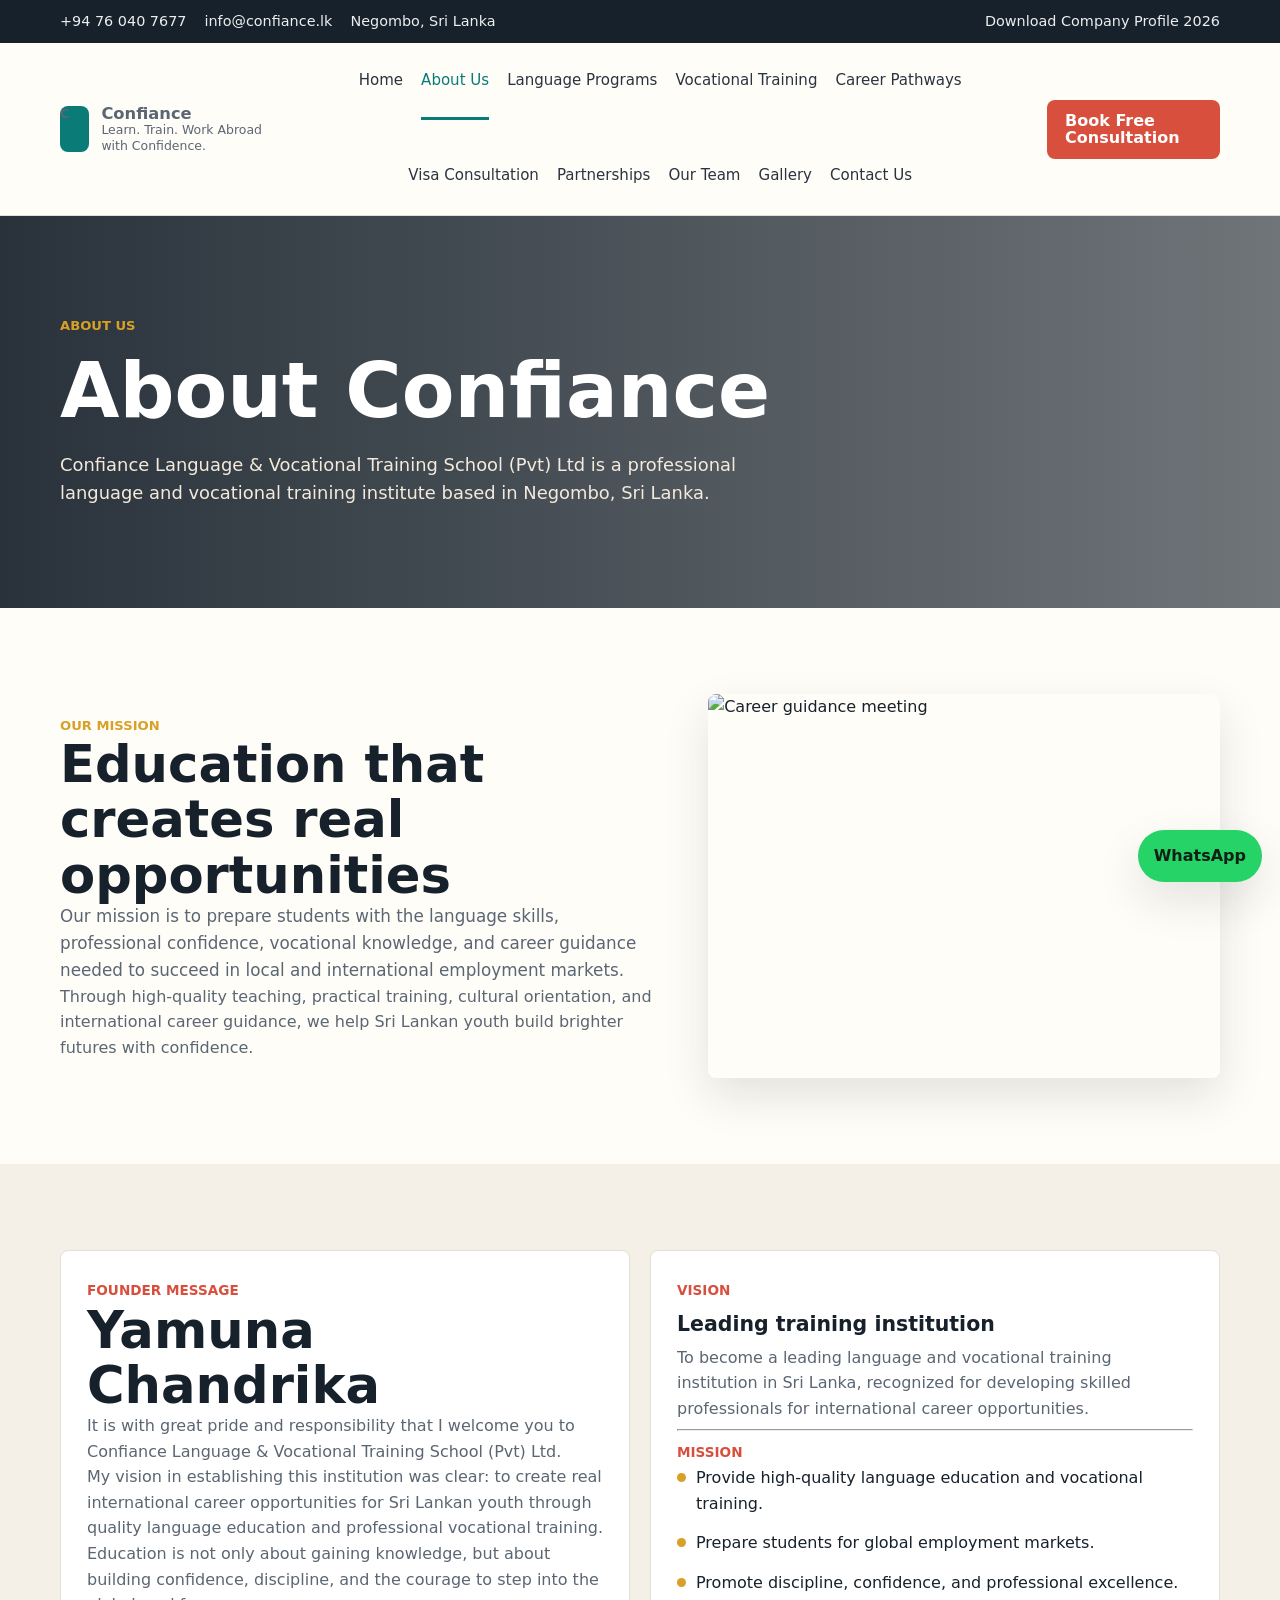
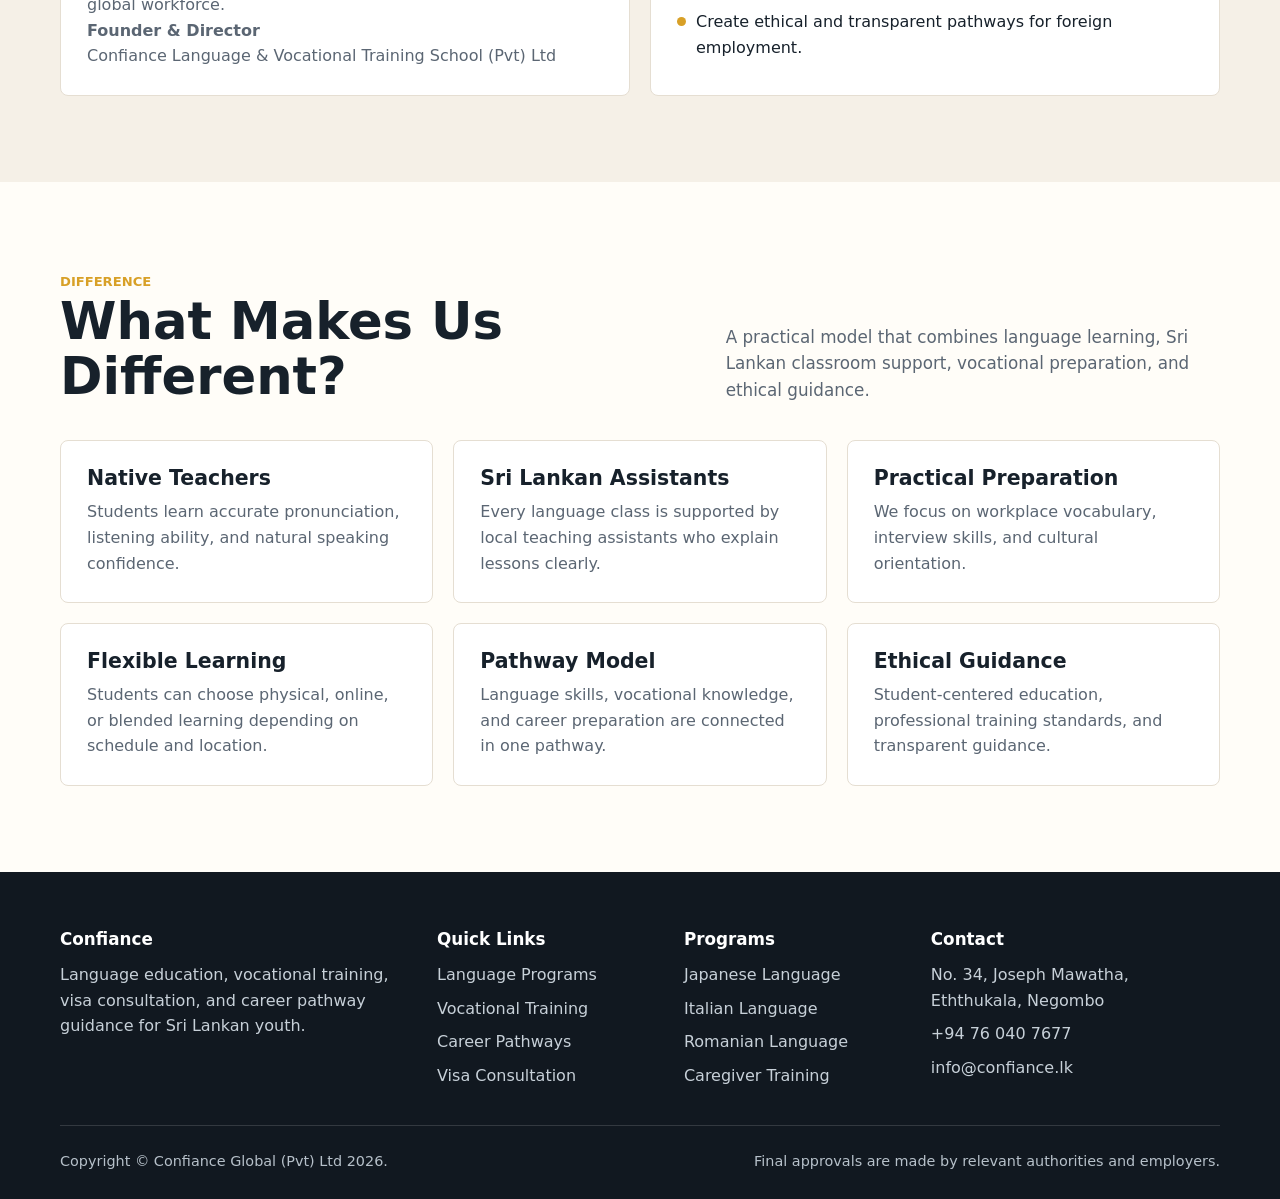
==== about.html @ 6c9c2321 "Add new HTML pages for language programs, partnerships, career pathways, team, visa consultation, an" ====
<!doctype html>
<html lang="en">
  <head>
    <meta charset="utf-8">
    <meta name="viewport" content="width=device-width, initial-scale=1">
    <title>About Confiance | Language & Vocational Training School</title>
    <meta name="description" content="Learn about Confiance Language & Vocational Training School in Negombo, Sri Lanka.">
    <link rel="stylesheet" href="assets/styles.css">
  </head>
  <body>
    <header class="topbar"><div class="container"><div class="topbar__links"><a href="tel:+94760407677">+94 76 040 7677</a><a href="mailto:info@confiance.lk">info@confiance.lk</a><a href="contact.html">Negombo, Sri Lanka</a></div><a href="company-profile-2026.html" download>Download Company Profile 2026</a></div></header>
    <nav class="nav"><div class="container"><a class="brand" href="index.html"><span class="brand__mark">C</span><span><strong>Confiance</strong><span>Learn. Train. Work Abroad with Confidence.</span></span></a><button class="nav__toggle" type="button" data-nav-toggle aria-label="Open menu" aria-expanded="false">☰</button><div class="nav__links" data-nav-links><a href="index.html">Home</a><a href="about.html" aria-current="page">About Us</a><a href="languages.html">Language Programs</a><a href="vocational.html">Vocational Training</a><a href="pathways.html">Career Pathways</a><a href="visa.html">Visa Consultation</a><a href="partnerships.html">Partnerships</a><a href="team.html">Our Team</a><a href="gallery.html">Gallery</a><a href="contact.html">Contact Us</a></div><a class="button button--coral" href="contact.html">Book Free Consultation</a></div></nav>
    <main>
      <section class="page-hero"><div class="container"><span class="eyebrow">About Us</span><h1>About Confiance</h1><p>Confiance Language & Vocational Training School (Pvt) Ltd is a professional language and vocational training institute based in Negombo, Sri Lanka.</p></div></section>
      <section><div class="container split"><div><span class="eyebrow">Our Mission</span><h2>Education that creates real opportunities</h2><p class="section__intro">Our mission is to prepare students with the language skills, professional confidence, vocational knowledge, and career guidance needed to succeed in local and international employment markets.</p><p class="muted">Through high-quality teaching, practical training, cultural orientation, and international career guidance, we help Sri Lankan youth build brighter futures with confidence.</p></div><div class="split__media"><img src="https://images.unsplash.com/photo-1552664730-d307ca884978?auto=format&fit=crop&w=1100&q=80" alt="Career guidance meeting"></div></div></section>
      <section class="section--soft"><div class="container grid grid--2"><article class="card"><span class="card__kicker">Founder Message</span><h2>Yamuna Chandrika</h2><p>It is with great pride and responsibility that I welcome you to Confiance Language & Vocational Training School (Pvt) Ltd.</p><p class="muted">My vision in establishing this institution was clear: to create real international career opportunities for Sri Lankan youth through quality language education and professional vocational training. Education is not only about gaining knowledge, but about building confidence, discipline, and the courage to step into the global workforce.</p><p class="muted"><strong>Founder & Director</strong><br>Confiance Language & Vocational Training School (Pvt) Ltd</p></article><article class="card"><span class="card__kicker">Vision</span><h3>Leading training institution</h3><p>To become a leading language and vocational training institution in Sri Lanka, recognized for developing skilled professionals for international career opportunities.</p><hr><span class="card__kicker">Mission</span><ul class="feature-list"><li>Provide high-quality language education and vocational training.</li><li>Prepare students for global employment markets.</li><li>Promote discipline, confidence, and professional excellence.</li><li>Create ethical and transparent pathways for foreign employment.</li></ul></article></div></section>
      <section><div class="container"><div class="section__header"><div><span class="eyebrow">Difference</span><h2>What Makes Us Different?</h2></div><p class="section__intro">A practical model that combines language learning, Sri Lankan classroom support, vocational preparation, and ethical guidance.</p></div><div class="grid grid--3"><article class="card"><h3>Native Teachers</h3><p>Students learn accurate pronunciation, listening ability, and natural speaking confidence.</p></article><article class="card"><h3>Sri Lankan Assistants</h3><p>Every language class is supported by local teaching assistants who explain lessons clearly.</p></article><article class="card"><h3>Practical Preparation</h3><p>We focus on workplace vocabulary, interview skills, and cultural orientation.</p></article><article class="card"><h3>Flexible Learning</h3><p>Students can choose physical, online, or blended learning depending on schedule and location.</p></article><article class="card"><h3>Pathway Model</h3><p>Language skills, vocational knowledge, and career preparation are connected in one pathway.</p></article><article class="card"><h3>Ethical Guidance</h3><p>Student-centered education, professional training standards, and transparent guidance.</p></article></div></div></section>
    </main>
    <footer class="footer"><div class="container"><div class="footer__grid"><div><h3>Confiance</h3><p>Language education, vocational training, visa consultation, and career pathway guidance for Sri Lankan youth.</p></div><div><h3>Quick Links</h3><ul><li><a href="languages.html">Language Programs</a></li><li><a href="vocational.html">Vocational Training</a></li><li><a href="pathways.html">Career Pathways</a></li><li><a href="visa.html">Visa Consultation</a></li></ul></div><div><h3>Programs</h3><ul><li>Japanese Language</li><li>Italian Language</li><li>Romanian Language</li><li>Caregiver Training</li></ul></div><div><h3>Contact</h3><ul><li>No. 34, Joseph Mawatha, Eththukala, Negombo</li><li><a href="tel:+94760407677">+94 76 040 7677</a></li><li><a href="mailto:info@confiance.lk">info@confiance.lk</a></li></ul></div></div><div class="footer__bottom"><span>Copyright © Confiance Global (Pvt) Ltd 2026.</span><span>Final approvals are made by relevant authorities and employers.</span></div></div></footer>
    <a class="whatsapp-float" href="https://wa.me/94760407677" target="_blank" rel="noreferrer">WhatsApp</a><script src="assets/script.js"></script>
  </body>
</html>
---- assets/styles.css ----
:root {
  --ink: #17212b;
  --muted: #5b6673;
  --paper: #fffdf8;
  --soft: #f5f0e7;
  --line: #e5ded2;
  --teal: #0b7b78;
  --teal-dark: #075e5b;
  --coral: #d94f3d;
  --gold: #d8a027;
  --green: #2f7d50;
  --shadow: 0 18px 45px rgba(23, 33, 43, 0.12);
}

* {
  box-sizing: border-box;
}

html {
  scroll-behavior: smooth;
}

body {
  margin: 0;
  color: var(--ink);
  background: var(--paper);
  font-family: Inter, ui-sans-serif, system-ui, -apple-system, BlinkMacSystemFont, "Segoe UI", sans-serif;
  line-height: 1.6;
}

img {
  display: block;
  max-width: 100%;
}

a {
  color: inherit;
  text-decoration: none;
}

.container {
  width: min(1160px, calc(100% - 32px));
  margin-inline: auto;
}

.topbar {
  background: var(--ink);
  color: #fff;
  font-size: 0.9rem;
}

.topbar .container,
.nav .container {
  display: flex;
  align-items: center;
  justify-content: space-between;
  gap: 20px;
}

.topbar__links,
.nav__links,
.footer__links {
  display: flex;
  align-items: center;
  gap: 18px;
  flex-wrap: wrap;
}

.topbar a {
  opacity: 0.92;
  padding: 10px 0;
}

.nav {
  position: sticky;
  top: 0;
  z-index: 20;
  background: rgba(255, 253, 248, 0.94);
  border-bottom: 1px solid var(--line);
  backdrop-filter: blur(14px);
}

.brand {
  display: flex;
  align-items: center;
  gap: 12px;
  min-width: 210px;
  padding: 14px 0;
}

.brand__mark {
  display: grid;
  width: 46px;
  height: 46px;
  place-items: center;
  border-radius: 8px;
  background: var(--teal);
  color: #fff;
  font-weight: 800;
  letter-spacing: 0;
}

.brand strong {
  display: block;
  font-size: 1.02rem;
  line-height: 1.1;
}

.brand span {
  color: var(--muted);
  display: block;
  font-size: 0.78rem;
  line-height: 1.25;
}

.nav__links {
  justify-content: center;
  font-size: 0.94rem;
}

.nav__links a {
  color: #293440;
  padding: 25px 0;
  border-bottom: 3px solid transparent;
}

.nav__links a:hover,
.nav__links a[aria-current="page"] {
  color: var(--teal);
  border-bottom-color: var(--teal);
}

.nav__toggle {
  display: none;
  width: 42px;
  height: 42px;
  border: 1px solid var(--line);
  background: #fff;
  border-radius: 8px;
  color: var(--ink);
  font-size: 1.2rem;
}

.button {
  display: inline-flex;
  min-height: 44px;
  align-items: center;
  justify-content: center;
  gap: 8px;
  border: 0;
  border-radius: 8px;
  padding: 12px 18px;
  background: var(--teal);
  color: #fff;
  cursor: pointer;
  font-weight: 700;
  line-height: 1.1;
  transition: transform 0.18s ease, box-shadow 0.18s ease, background 0.18s ease;
}

.button:hover {
  background: var(--teal-dark);
  box-shadow: var(--shadow);
  transform: translateY(-1px);
}

.button--light {
  background: #fff;
  color: var(--ink);
  border: 1px solid var(--line);
}

.button--light:hover {
  background: var(--soft);
}

.button--coral {
  background: var(--coral);
}

.button--coral:hover {
  background: #bd3d2d;
}

.hero {
  position: relative;
  min-height: 690px;
  display: grid;
  align-items: center;
  color: #fff;
  overflow: hidden;
  background: #142029;
}

.hero::before {
  content: "";
  position: absolute;
  inset: 0;
  background:
    linear-gradient(90deg, rgba(13, 24, 32, 0.88), rgba(13, 24, 32, 0.64), rgba(13, 24, 32, 0.22)),
    url("https://images.unsplash.com/photo-1522202176988-66273c2fd55f?auto=format&fit=crop&w=1800&q=80") center/cover;
  transform: scale(1.02);
}

.hero .container {
  position: relative;
  z-index: 1;
}

.hero__content {
  max-width: 760px;
  padding: 80px 0 130px;
}

.eyebrow {
  color: var(--gold);
  font-weight: 800;
  letter-spacing: 0;
  text-transform: uppercase;
  font-size: 0.82rem;
}

h1,
h2,
h3 {
  margin: 0;
  line-height: 1.08;
}

h1 {
  margin-top: 12px;
  font-size: clamp(2.6rem, 6vw, 5.2rem);
  max-width: 820px;
}

h2 {
  font-size: clamp(2rem, 4vw, 3.35rem);
}

h3 {
  font-size: 1.28rem;
}

p {
  margin: 0;
}

.lead {
  color: #f7efe3;
  font-size: clamp(1.05rem, 2vw, 1.25rem);
  max-width: 720px;
  margin-top: 22px;
}

.hero__actions,
.section__actions {
  display: flex;
  gap: 14px;
  flex-wrap: wrap;
  margin-top: 30px;
}

.trust-points {
  display: grid;
  grid-template-columns: repeat(5, minmax(120px, 1fr));
  gap: 12px;
  margin-top: -74px;
  position: relative;
  z-index: 2;
}

.trust-point {
  min-height: 112px;
  padding: 18px;
  border: 1px solid var(--line);
  border-radius: 8px;
  background: #fff;
  box-shadow: var(--shadow);
  font-weight: 800;
}

.trust-point span {
  display: block;
  color: var(--teal);
  font-size: 1.45rem;
  line-height: 1;
  margin-bottom: 12px;
}

section {
  padding: 86px 0;
}

.section--soft {
  background: var(--soft);
}

.section--ink {
  background: var(--ink);
  color: #fff;
}

.section--ink .muted,
.section--ink .section__intro {
  color: #d7dee3;
}

.section__header {
  display: grid;
  grid-template-columns: minmax(0, 0.9fr) minmax(280px, 0.7fr);
  align-items: end;
  gap: 30px;
  margin-bottom: 36px;
}

.section__intro {
  color: var(--muted);
  font-size: 1.05rem;
}

.grid {
  display: grid;
  gap: 20px;
}

.grid--2 {
  grid-template-columns: repeat(2, minmax(0, 1fr));
}

.grid--3 {
  grid-template-columns: repeat(3, minmax(0, 1fr));
}

.grid--4 {
  grid-template-columns: repeat(4, minmax(0, 1fr));
}

.card {
  border: 1px solid var(--line);
  border-radius: 8px;
  background: #fff;
  padding: 26px;
  min-height: 100%;
}

.card--image {
  padding: 0;
  overflow: hidden;
}

.card--image img {
  width: 100%;
  height: 220px;
  object-fit: cover;
}

.card--image .card__body {
  padding: 24px;
}

.card__kicker {
  color: var(--coral);
  font-weight: 800;
  font-size: 0.85rem;
  text-transform: uppercase;
}

.card p,
.muted {
  color: var(--muted);
}

.card h3 + p,
.card .card__kicker + h3 {
  margin-top: 10px;
}

.card .button {
  margin-top: 20px;
}

.feature-list {
  display: grid;
  gap: 14px;
  margin: 0;
  padding: 0;
  list-style: none;
}

.feature-list li {
  display: flex;
  align-items: flex-start;
  gap: 10px;
}

.feature-list li::before {
  content: "";
  flex: 0 0 9px;
  width: 9px;
  height: 9px;
  margin-top: 8px;
  border-radius: 999px;
  background: var(--gold);
}

.split {
  display: grid;
  grid-template-columns: minmax(0, 1fr) minmax(320px, 0.85fr);
  gap: 46px;
  align-items: center;
}

.split__media {
  position: relative;
}

.split__media img {
  width: 100%;
  aspect-ratio: 4 / 3;
  border-radius: 8px;
  object-fit: cover;
  box-shadow: var(--shadow);
}

.stat {
  position: absolute;
  right: 20px;
  bottom: 20px;
  max-width: 180px;
  border-radius: 8px;
  background: #fff;
  padding: 18px;
  box-shadow: var(--shadow);
}

.stat strong {
  color: var(--teal);
  display: block;
  font-size: 2rem;
  line-height: 1;
}

.finder {
  display: grid;
  grid-template-columns: repeat(4, minmax(150px, 1fr));
  gap: 14px;
  align-items: end;
  padding: 22px;
  border: 1px solid var(--line);
  border-radius: 8px;
  background: #fff;
  box-shadow: var(--shadow);
}

.finder-results {
  display: grid;
  gap: 18px;
  margin-top: 22px;
}

.finder-results__summary {
  border: 1px solid var(--line);
  border-radius: 8px;
  background: #fff;
  padding: 22px;
  box-shadow: var(--shadow);
}

.finder-results__summary strong {
  color: var(--teal);
}

.finder-results__grid {
  display: grid;
  grid-template-columns: repeat(3, minmax(0, 1fr));
  gap: 16px;
}

.job-card {
  border: 1px solid var(--line);
  border-radius: 8px;
  background: #fff;
  padding: 20px;
}

.job-card.is-primary {
  border-color: rgba(11, 123, 120, 0.45);
  box-shadow: var(--shadow);
}

.job-card__badge {
  display: inline-flex;
  margin-bottom: 12px;
  border-radius: 999px;
  background: rgba(216, 160, 39, 0.15);
  color: #8c6207;
  padding: 5px 10px;
  font-size: 0.78rem;
  font-weight: 900;
}

.job-card h3 {
  margin-bottom: 10px;
}

.job-card dl {
  display: grid;
  gap: 10px;
  margin: 16px 0 0;
}

.job-card dt {
  color: var(--muted);
  font-size: 0.8rem;
  font-weight: 900;
  text-transform: uppercase;
}

.job-card dd {
  margin: 2px 0 0;
  font-weight: 700;
}

.finder-results__empty {
  border: 1px dashed var(--line);
  border-radius: 8px;
  background: #fff;
  padding: 22px;
  color: var(--muted);
}

label {
  display: grid;
  gap: 7px;
  color: var(--muted);
  font-weight: 700;
  font-size: 0.86rem;
}

input,
select,
textarea {
  width: 100%;
  min-height: 44px;
  border: 1px solid var(--line);
  border-radius: 8px;
  background: #fff;
  color: var(--ink);
  font: inherit;
  padding: 11px 12px;
}

textarea {
  min-height: 132px;
  resize: vertical;
}

.toggle {
  display: inline-grid;
  grid-template-columns: 1fr 1fr;
  gap: 4px;
  padding: 4px;
  border: 1px solid var(--line);
  border-radius: 8px;
  background: #fff;
}

.toggle button {
  border: 0;
  border-radius: 6px;
  padding: 10px 14px;
  background: transparent;
  cursor: pointer;
  font-weight: 800;
}

.toggle button.is-active {
  background: var(--teal);
  color: #fff;
}

.timeline {
  display: grid;
  grid-template-columns: repeat(7, minmax(130px, 1fr));
  gap: 14px;
  overflow-x: auto;
  padding-bottom: 8px;
}

.step {
  min-height: 150px;
  border-radius: 8px;
  border: 1px solid rgba(255, 255, 255, 0.18);
  background: rgba(255, 255, 255, 0.07);
  padding: 18px;
}

.step strong {
  color: var(--gold);
  display: block;
  margin-bottom: 16px;
}

.logo-strip {
  display: grid;
  grid-template-columns: repeat(5, minmax(130px, 1fr));
  gap: 14px;
}

.logo-strip span {
  display: grid;
  min-height: 88px;
  place-items: center;
  border: 1px solid var(--line);
  border-radius: 8px;
  background: #fff;
  color: var(--ink);
  text-align: center;
  font-weight: 900;
  padding: 12px;
}

.page-hero {
  color: #fff;
  background:
    linear-gradient(90deg, rgba(23, 33, 43, 0.92), rgba(23, 33, 43, 0.62)),
    url("https://images.unsplash.com/photo-1517048676732-d65bc937f952?auto=format&fit=crop&w=1800&q=80") center/cover;
  padding: 96px 0 100px;
}

.page-hero p {
  max-width: 760px;
  margin-top: 18px;
  color: #f4eadc;
  font-size: 1.12rem;
}

.program-layout {
  display: grid;
  grid-template-columns: minmax(0, 0.75fr) minmax(320px, 1fr);
  gap: 28px;
}

.program-nav {
  position: sticky;
  top: 92px;
  align-self: start;
  border: 1px solid var(--line);
  border-radius: 8px;
  background: #fff;
  padding: 18px;
}

.program-nav a {
  display: block;
  padding: 12px 10px;
  border-radius: 6px;
  color: var(--muted);
  font-weight: 800;
}

.program-nav a:hover {
  background: var(--soft);
  color: var(--teal);
}

.detail-block {
  border-bottom: 1px solid var(--line);
  padding: 34px 0;
}

.detail-block:first-child {
  padding-top: 0;
}

.pill-list {
  display: flex;
  flex-wrap: wrap;
  gap: 10px;
  margin-top: 18px;
}

.pill-list span {
  border-radius: 999px;
  border: 1px solid var(--line);
  background: #fff;
  padding: 8px 12px;
  color: var(--muted);
  font-weight: 700;
  font-size: 0.92rem;
}

.gallery-grid {
  display: grid;
  grid-template-columns: repeat(3, minmax(0, 1fr));
  gap: 16px;
}

.gallery-grid figure {
  margin: 0;
  position: relative;
  overflow: hidden;
  border-radius: 8px;
  background: var(--ink);
}

.gallery-grid img {
  width: 100%;
  height: 270px;
  object-fit: cover;
  opacity: 0.88;
}

.gallery-grid figcaption {
  position: absolute;
  left: 16px;
  right: 16px;
  bottom: 14px;
  color: #fff;
  font-weight: 900;
}

.faq {
  display: grid;
  gap: 12px;
}

.faq__item {
  border: 1px solid var(--line);
  border-radius: 8px;
  background: #fff;
  overflow: hidden;
}

.faq__button {
  display: flex;
  justify-content: space-between;
  gap: 16px;
  width: 100%;
  border: 0;
  background: transparent;
  padding: 20px;
  color: var(--ink);
  cursor: pointer;
  font: inherit;
  font-weight: 900;
  text-align: left;
}

.faq__panel {
  display: none;
  padding: 0 20px 20px;
  color: var(--muted);
}

.faq__item.is-open .faq__panel {
  display: block;
}

.contact-layout {
  display: grid;
  grid-template-columns: minmax(0, 0.8fr) minmax(320px, 1fr);
  gap: 32px;
  align-items: start;
}

.form {
  display: grid;
  gap: 16px;
}

.form__row {
  display: grid;
  grid-template-columns: 1fr 1fr;
  gap: 16px;
}

.whatsapp-float {
  position: fixed;
  right: 18px;
  bottom: 18px;
  z-index: 35;
  display: inline-flex;
  align-items: center;
  gap: 8px;
  border-radius: 999px;
  background: #25d366;
  color: #102016;
  padding: 13px 16px;
  font-weight: 900;
  box-shadow: var(--shadow);
}

.lead-pop {
  position: fixed;
  inset: auto 18px 84px auto;
  z-index: 34;
  width: min(360px, calc(100vw - 36px));
  border: 1px solid var(--line);
  border-radius: 8px;
  background: #fff;
  box-shadow: var(--shadow);
  padding: 18px;
  transform: translateY(16px);
  opacity: 0;
  pointer-events: none;
  transition: opacity 0.2s ease, transform 0.2s ease;
}

.lead-pop.is-visible {
  opacity: 1;
  pointer-events: auto;
  transform: translateY(0);
}

.lead-pop__close {
  position: absolute;
  top: 8px;
  right: 8px;
  width: 32px;
  height: 32px;
  border: 0;
  border-radius: 8px;
  background: var(--soft);
  cursor: pointer;
  font-weight: 900;
}

.footer {
  background: #111820;
  color: #fff;
  padding: 58px 0 26px;
}

.footer__grid {
  display: grid;
  grid-template-columns: 1.2fr 0.75fr 0.75fr 1fr;
  gap: 30px;
}

.footer h3 {
  font-size: 1.05rem;
  margin-bottom: 14px;
}

.footer p,
.footer a,
.footer li {
  color: #c7d0d8;
}

.footer ul {
  display: grid;
  gap: 8px;
  margin: 0;
  padding: 0;
  list-style: none;
}

.footer__bottom {
  display: flex;
  justify-content: space-between;
  gap: 20px;
  margin-top: 36px;
  padding-top: 24px;
  border-top: 1px solid rgba(255, 255, 255, 0.14);
  color: #b6c0c9;
  font-size: 0.9rem;
}

@media (max-width: 1060px) {
  .nav__toggle {
    display: inline-grid;
    place-items: center;
  }

  .nav__links {
    position: absolute;
    left: 0;
    right: 0;
    top: 75px;
    display: none;
    flex-direction: column;
    align-items: stretch;
    gap: 0;
    background: var(--paper);
    border-bottom: 1px solid var(--line);
    padding: 10px 16px 18px;
  }

  .nav__links.is-open {
    display: flex;
  }

  .nav__links a {
    padding: 12px;
    border-bottom: 0;
  }

  .nav .button {
    display: none;
  }

  .trust-points,
  .grid--4,
  .finder,
  .finder-results__grid,
  .footer__grid {
    grid-template-columns: repeat(2, minmax(0, 1fr));
  }

  .section__header,
  .split,
  .program-layout,
  .contact-layout {
    grid-template-columns: 1fr;
  }

  .program-nav {
    position: static;
  }
}

@media (max-width: 720px) {
  .topbar .container {
    align-items: flex-start;
    flex-direction: column;
    gap: 0;
    padding: 8px 0;
  }

  .topbar__links {
    gap: 10px;
  }

  .brand {
    min-width: 0;
  }

  .brand span {
    display: none;
  }

  .hero {
    min-height: 640px;
  }

  .hero__content {
    padding: 64px 0 116px;
  }

  section {
    padding: 62px 0;
  }

  .trust-points,
  .grid--2,
  .grid--3,
  .grid--4,
  .finder,
  .finder-results__grid,
  .logo-strip,
  .gallery-grid,
  .form__row,
  .footer__grid {
    grid-template-columns: 1fr;
  }

  .card,
  .finder {
    padding: 20px;
  }

  .footer__bottom {
    flex-direction: column;
  }

  .whatsapp-float {
    right: 12px;
    bottom: 12px;
    padding: 12px 14px;
  }
}
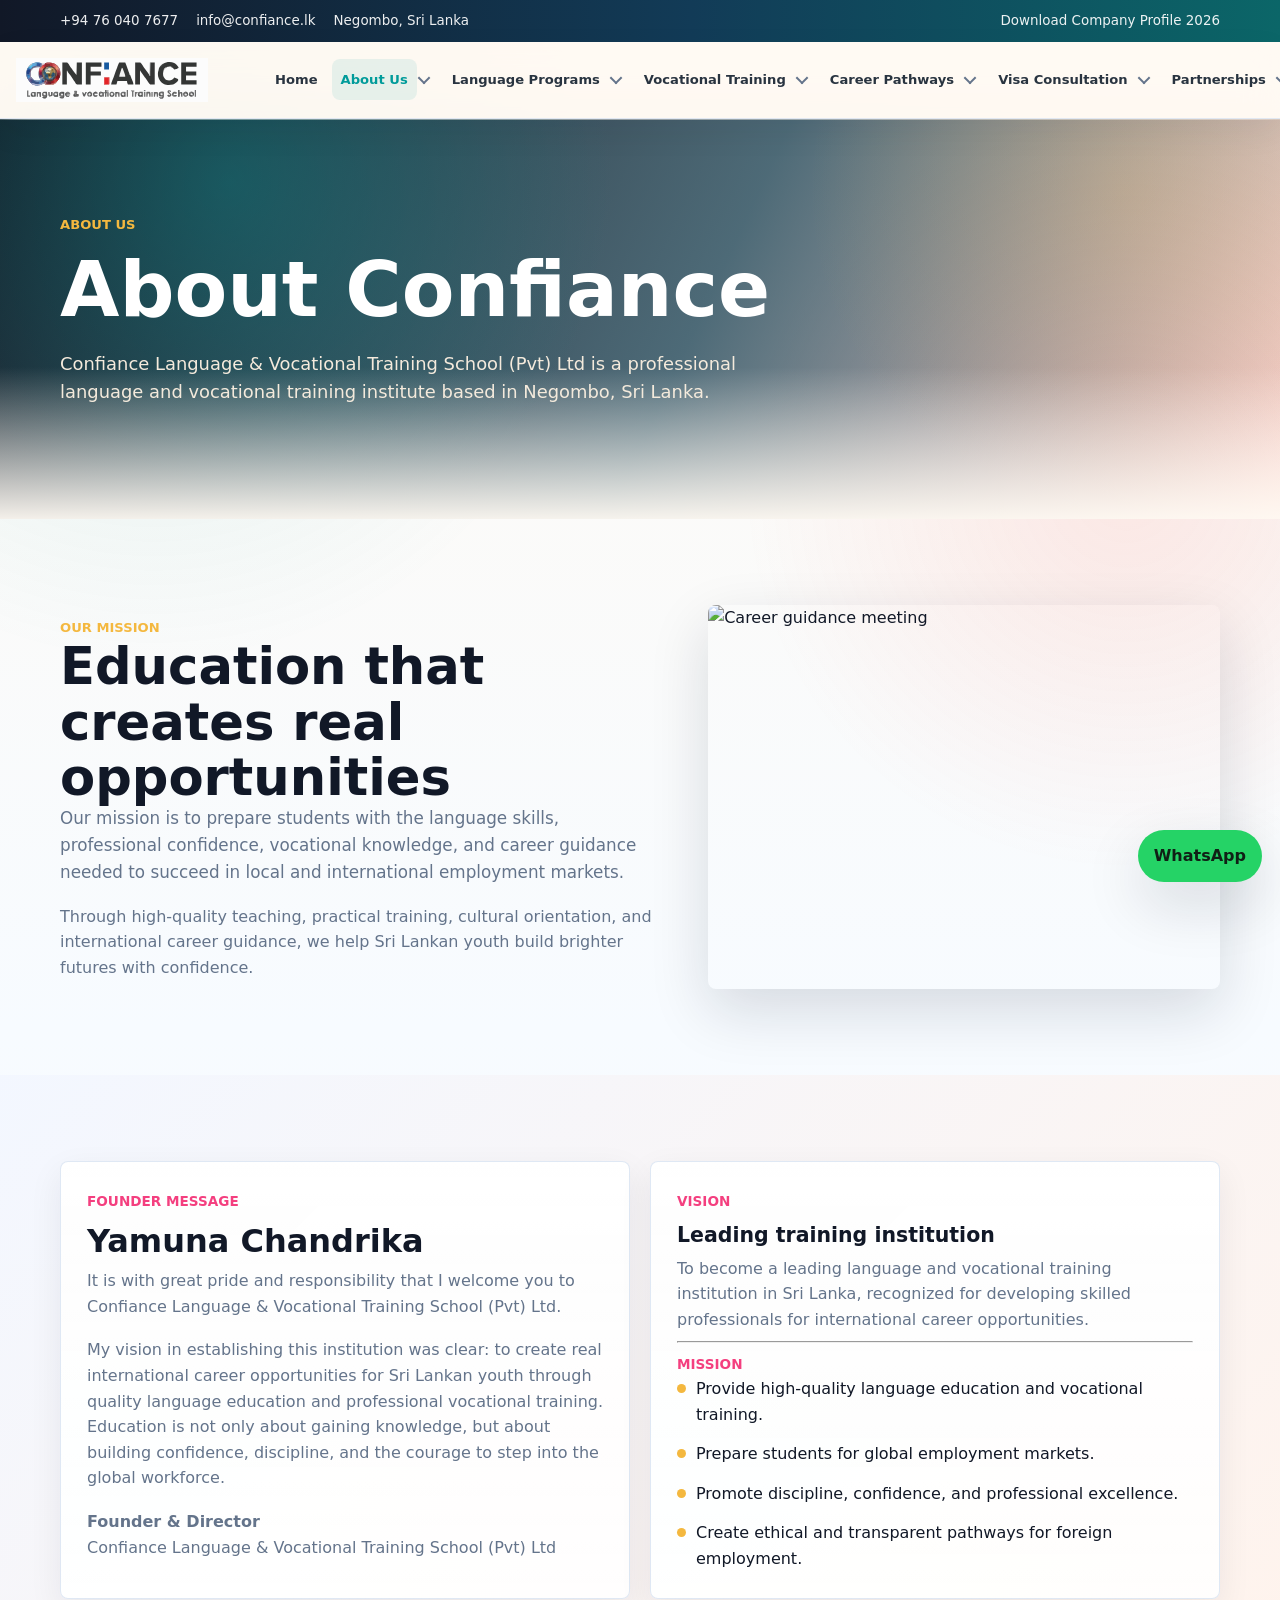
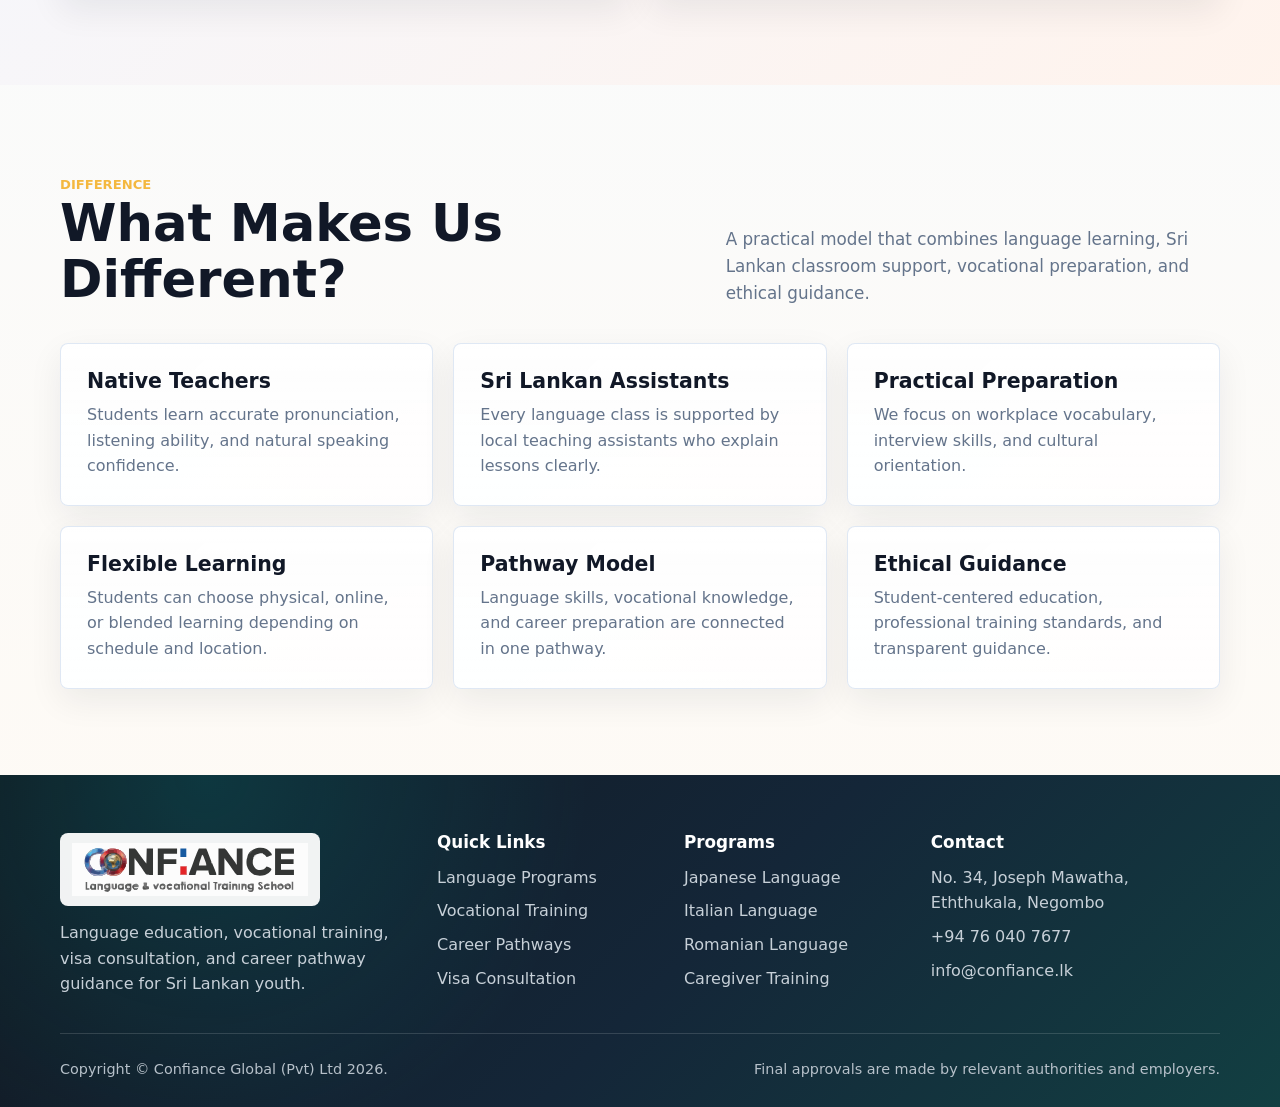
==== commit 35d71e08: "Refactor navigation and footer structure across team, visa, and vocational pages; enhance accessibil" ====
--- a/about.html
+++ b/about.html
@@ -9,14 +9,52 @@
   </head>
   <body>
     <header class="topbar"><div class="container"><div class="topbar__links"><a href="tel:+94760407677">+94 76 040 7677</a><a href="mailto:info@confiance.lk">info@confiance.lk</a><a href="contact.html">Negombo, Sri Lanka</a></div><a href="company-profile-2026.html" download>Download Company Profile 2026</a></div></header>
-    <nav class="nav"><div class="container"><a class="brand" href="index.html"><span class="brand__mark">C</span><span><strong>Confiance</strong><span>Learn. Train. Work Abroad with Confidence.</span></span></a><button class="nav__toggle" type="button" data-nav-toggle aria-label="Open menu" aria-expanded="false">☰</button><div class="nav__links" data-nav-links><a href="index.html">Home</a><a href="about.html" aria-current="page">About Us</a><a href="languages.html">Language Programs</a><a href="vocational.html">Vocational Training</a><a href="pathways.html">Career Pathways</a><a href="visa.html">Visa Consultation</a><a href="partnerships.html">Partnerships</a><a href="team.html">Our Team</a><a href="gallery.html">Gallery</a><a href="contact.html">Contact Us</a></div><a class="button button--coral" href="contact.html">Book Free Consultation</a></div></nav>
+    <nav class="nav"><div class="container"><a class="brand" href="index.html"><img class="brand__logo" src="assets/confiance-logo.svg" alt="Confiance Language &amp; Vocational Training School"></a><button class="nav__toggle" type="button" data-nav-toggle aria-label="Open menu" aria-expanded="false"><span></span><span></span><span></span></button><div class="nav__links" data-nav-links>
+  <div class="nav__item"><a class="nav__link" href="index.html">Home</a></div>
+  <div class="nav__item nav__item--has-menu">
+    <a class="nav__link" href="about.html">About Us</a><button class="nav__chevron" type="button" aria-label="Open About submenu" aria-expanded="false"></button>
+    <div class="nav__submenu"><a href="about.html#mission">Our Mission</a><a href="about.html#founder">Founder Message</a><a href="about.html#difference">Why Confiance</a></div>
+  </div>
+  <div class="nav__item nav__item--has-menu">
+    <a class="nav__link" href="languages.html">Language Programs</a><button class="nav__chevron" type="button" aria-label="Open Language submenu" aria-expanded="false"></button>
+    <div class="nav__submenu"><a href="languages.html#japanese">Japanese</a><a href="languages.html#italian">Italian</a><a href="languages.html#romanian">Romanian</a><a href="languages.html#formats">Class Formats</a><a href="languages.html#support">Student Support</a></div>
+  </div>
+  <div class="nav__item nav__item--has-menu">
+    <a class="nav__link" href="vocational.html">Vocational Training</a><button class="nav__chevron" type="button" aria-label="Open Vocational submenu" aria-expanded="false"></button>
+    <div class="nav__submenu nav__submenu--wide"><a href="vocational.html#caregiver">Caregiver</a><a href="vocational.html#airport-ground-handling">Airport Ground Handling</a><a href="vocational.html#hospitality">Hospitality</a><a href="vocational.html#construction">Construction</a><a href="vocational.html#welding">Welding</a><a href="vocational.html#agriculture">Agriculture</a><a href="vocational.html#building-cleaning">Building Cleaning</a><a href="vocational.html#commercial-driving">Commercial Driving</a><a href="vocational.html#factory-manufacturing">Factory Jobs</a></div>
+  </div>
+  <div class="nav__item nav__item--has-menu">
+    <a class="nav__link" href="pathways.html">Career Pathways</a><button class="nav__chevron" type="button" aria-label="Open Pathways submenu" aria-expanded="false"></button>
+    <div class="nav__submenu"><a href="pathways.html#japan">Japan</a><a href="pathways.html#italy">Italy</a><a href="pathways.html#romania">Romania</a><a href="pathways.html#canada">Canada</a><a href="pathways.html#faq">FAQ</a></div>
+  </div>
+  <div class="nav__item nav__item--has-menu">
+    <a class="nav__link" href="visa.html">Visa Consultation</a><button class="nav__chevron" type="button" aria-label="Open Visa submenu" aria-expanded="false"></button>
+    <div class="nav__submenu"><a href="visa.html#pathway-selection">Pathway Selection</a><a href="visa.html#document-checklist">Document Checklist</a><a href="visa.html#application-guidance">Application Guidance</a><a href="visa.html#interview-support">Interview Support</a></div>
+  </div>
+  <div class="nav__item nav__item--has-menu">
+    <a class="nav__link" href="partnerships.html">Partnerships</a><button class="nav__chevron" type="button" aria-label="Open Partnerships submenu" aria-expanded="false"></button>
+    <div class="nav__submenu"><a href="partnerships.html#slbfe">SLBFE</a><a href="partnerships.html#vta">VTA Sri Lanka</a><a href="partnerships.html#don-bosco">Don Bosco</a><a href="partnerships.html#government">Government</a></div>
+  </div>
+  <div class="nav__item nav__item--has-menu">
+    <a class="nav__link" href="team.html">Our Team</a><button class="nav__chevron" type="button" aria-label="Open Team submenu" aria-expanded="false"></button>
+    <div class="nav__submenu"><a href="team.html#founder">Founder</a><a href="team.html#operations">Operations</a><a href="team.html#technology">Technology</a></div>
+  </div>
+  <div class="nav__item nav__item--has-menu">
+    <a class="nav__link" href="gallery.html">Gallery</a><button class="nav__chevron" type="button" aria-label="Open Gallery submenu" aria-expanded="false"></button>
+    <div class="nav__submenu"><a href="gallery.html#language-classes">Language Classes</a><a href="gallery.html#vocational-training">Vocational Training</a><a href="gallery.html#career-guidance">Career Guidance</a></div>
+  </div>
+  <div class="nav__item nav__item--has-menu">
+    <a class="nav__link" href="contact.html">Contact Us</a><button class="nav__chevron" type="button" aria-label="Open Contact submenu" aria-expanded="false"></button>
+    <div class="nav__submenu"><a href="contact.html#contact-details">Contact Details</a><a href="contact.html#consultation-form">Consultation Form</a><a href="https://wa.me/94760407677" target="_blank" rel="noreferrer">WhatsApp</a></div>
+  </div>
+</div><a class="button button--coral nav__portal" href="portal.html">LOGIN TO PORTAL</a></div></nav>
     <main>
       <section class="page-hero"><div class="container"><span class="eyebrow">About Us</span><h1>About Confiance</h1><p>Confiance Language & Vocational Training School (Pvt) Ltd is a professional language and vocational training institute based in Negombo, Sri Lanka.</p></div></section>
-      <section><div class="container split"><div><span class="eyebrow">Our Mission</span><h2>Education that creates real opportunities</h2><p class="section__intro">Our mission is to prepare students with the language skills, professional confidence, vocational knowledge, and career guidance needed to succeed in local and international employment markets.</p><p class="muted">Through high-quality teaching, practical training, cultural orientation, and international career guidance, we help Sri Lankan youth build brighter futures with confidence.</p></div><div class="split__media"><img src="https://images.unsplash.com/photo-1552664730-d307ca884978?auto=format&fit=crop&w=1100&q=80" alt="Career guidance meeting"></div></div></section>
-      <section class="section--soft"><div class="container grid grid--2"><article class="card"><span class="card__kicker">Founder Message</span><h2>Yamuna Chandrika</h2><p>It is with great pride and responsibility that I welcome you to Confiance Language & Vocational Training School (Pvt) Ltd.</p><p class="muted">My vision in establishing this institution was clear: to create real international career opportunities for Sri Lankan youth through quality language education and professional vocational training. Education is not only about gaining knowledge, but about building confidence, discipline, and the courage to step into the global workforce.</p><p class="muted"><strong>Founder & Director</strong><br>Confiance Language & Vocational Training School (Pvt) Ltd</p></article><article class="card"><span class="card__kicker">Vision</span><h3>Leading training institution</h3><p>To become a leading language and vocational training institution in Sri Lanka, recognized for developing skilled professionals for international career opportunities.</p><hr><span class="card__kicker">Mission</span><ul class="feature-list"><li>Provide high-quality language education and vocational training.</li><li>Prepare students for global employment markets.</li><li>Promote discipline, confidence, and professional excellence.</li><li>Create ethical and transparent pathways for foreign employment.</li></ul></article></div></section>
-      <section><div class="container"><div class="section__header"><div><span class="eyebrow">Difference</span><h2>What Makes Us Different?</h2></div><p class="section__intro">A practical model that combines language learning, Sri Lankan classroom support, vocational preparation, and ethical guidance.</p></div><div class="grid grid--3"><article class="card"><h3>Native Teachers</h3><p>Students learn accurate pronunciation, listening ability, and natural speaking confidence.</p></article><article class="card"><h3>Sri Lankan Assistants</h3><p>Every language class is supported by local teaching assistants who explain lessons clearly.</p></article><article class="card"><h3>Practical Preparation</h3><p>We focus on workplace vocabulary, interview skills, and cultural orientation.</p></article><article class="card"><h3>Flexible Learning</h3><p>Students can choose physical, online, or blended learning depending on schedule and location.</p></article><article class="card"><h3>Pathway Model</h3><p>Language skills, vocational knowledge, and career preparation are connected in one pathway.</p></article><article class="card"><h3>Ethical Guidance</h3><p>Student-centered education, professional training standards, and transparent guidance.</p></article></div></div></section>
+      <section id="mission"><div class="container split"><div><span class="eyebrow">Our Mission</span><h2>Education that creates real opportunities</h2><p class="section__intro">Our mission is to prepare students with the language skills, professional confidence, vocational knowledge, and career guidance needed to succeed in local and international employment markets.</p><p class="muted">Through high-quality teaching, practical training, cultural orientation, and international career guidance, we help Sri Lankan youth build brighter futures with confidence.</p></div><div class="split__media"><img src="https://images.unsplash.com/photo-1552664730-d307ca884978?auto=format&fit=crop&w=1100&q=80" alt="Career guidance meeting"></div></div></section>
+      <section class="section--soft" id="founder"><div class="container grid grid--2"><article class="card"><span class="card__kicker">Founder Message</span><h2>Yamuna Chandrika</h2><p>It is with great pride and responsibility that I welcome you to Confiance Language & Vocational Training School (Pvt) Ltd.</p><p class="muted">My vision in establishing this institution was clear: to create real international career opportunities for Sri Lankan youth through quality language education and professional vocational training. Education is not only about gaining knowledge, but about building confidence, discipline, and the courage to step into the global workforce.</p><p class="muted"><strong>Founder & Director</strong><br>Confiance Language & Vocational Training School (Pvt) Ltd</p></article><article class="card"><span class="card__kicker">Vision</span><h3>Leading training institution</h3><p>To become a leading language and vocational training institution in Sri Lanka, recognized for developing skilled professionals for international career opportunities.</p><hr><span class="card__kicker">Mission</span><ul class="feature-list"><li>Provide high-quality language education and vocational training.</li><li>Prepare students for global employment markets.</li><li>Promote discipline, confidence, and professional excellence.</li><li>Create ethical and transparent pathways for foreign employment.</li></ul></article></div></section>
+      <section id="difference"><div class="container"><div class="section__header"><div><span class="eyebrow">Difference</span><h2>What Makes Us Different?</h2></div><p class="section__intro">A practical model that combines language learning, Sri Lankan classroom support, vocational preparation, and ethical guidance.</p></div><div class="grid grid--3"><article class="card"><h3>Native Teachers</h3><p>Students learn accurate pronunciation, listening ability, and natural speaking confidence.</p></article><article class="card"><h3>Sri Lankan Assistants</h3><p>Every language class is supported by local teaching assistants who explain lessons clearly.</p></article><article class="card"><h3>Practical Preparation</h3><p>We focus on workplace vocabulary, interview skills, and cultural orientation.</p></article><article class="card"><h3>Flexible Learning</h3><p>Students can choose physical, online, or blended learning depending on schedule and location.</p></article><article class="card"><h3>Pathway Model</h3><p>Language skills, vocational knowledge, and career preparation are connected in one pathway.</p></article><article class="card"><h3>Ethical Guidance</h3><p>Student-centered education, professional training standards, and transparent guidance.</p></article></div></div></section>
     </main>
-    <footer class="footer"><div class="container"><div class="footer__grid"><div><h3>Confiance</h3><p>Language education, vocational training, visa consultation, and career pathway guidance for Sri Lankan youth.</p></div><div><h3>Quick Links</h3><ul><li><a href="languages.html">Language Programs</a></li><li><a href="vocational.html">Vocational Training</a></li><li><a href="pathways.html">Career Pathways</a></li><li><a href="visa.html">Visa Consultation</a></li></ul></div><div><h3>Programs</h3><ul><li>Japanese Language</li><li>Italian Language</li><li>Romanian Language</li><li>Caregiver Training</li></ul></div><div><h3>Contact</h3><ul><li>No. 34, Joseph Mawatha, Eththukala, Negombo</li><li><a href="tel:+94760407677">+94 76 040 7677</a></li><li><a href="mailto:info@confiance.lk">info@confiance.lk</a></li></ul></div></div><div class="footer__bottom"><span>Copyright © Confiance Global (Pvt) Ltd 2026.</span><span>Final approvals are made by relevant authorities and employers.</span></div></div></footer>
+    <footer class="footer"><div class="container"><div class="footer__grid"><div class="footer__brand"><img class="footer__logo" src="assets/confiance-logo.svg" alt="Confiance Language &amp; Vocational Training School"><p>Language education, vocational training, visa consultation, and career pathway guidance for Sri Lankan youth.</p></div><div><h3>Quick Links</h3><ul><li><a href="languages.html">Language Programs</a></li><li><a href="vocational.html">Vocational Training</a></li><li><a href="pathways.html">Career Pathways</a></li><li><a href="visa.html">Visa Consultation</a></li></ul></div><div><h3>Programs</h3><ul><li><a href="languages.html#japanese">Japanese Language</a></li><li><a href="languages.html#italian">Italian Language</a></li><li><a href="languages.html#romanian">Romanian Language</a></li><li><a href="vocational.html#caregiver">Caregiver Training</a></li></ul></div><div><h3>Contact</h3><ul><li>No. 34, Joseph Mawatha, Eththukala, Negombo</li><li><a href="tel:+94760407677">+94 76 040 7677</a></li><li><a href="mailto:info@confiance.lk">info@confiance.lk</a></li></ul></div></div><div class="footer__bottom"><span>Copyright &copy; Confiance Global (Pvt) Ltd 2026.</span><span>Final approvals are made by relevant authorities and employers.</span></div></div></footer>
     <a class="whatsapp-float" href="https://wa.me/94760407677" target="_blank" rel="noreferrer">WhatsApp</a><script src="assets/script.js"></script>
   </body>
 </html>
--- a/assets/styles.css
+++ b/assets/styles.css
@@ -1,15 +1,22 @@
 :root {
-  --ink: #17212b;
-  --muted: #5b6673;
-  --paper: #fffdf8;
-  --soft: #f5f0e7;
-  --line: #e5ded2;
-  --teal: #0b7b78;
-  --teal-dark: #075e5b;
-  --coral: #d94f3d;
-  --gold: #d8a027;
-  --green: #2f7d50;
-  --shadow: 0 18px 45px rgba(23, 33, 43, 0.12);
+  --ink: #111827;
+  --ink-soft: #1f2937;
+  --muted: #64748b;
+  --paper: #fffaf3;
+  --soft: #f3f7ff;
+  --surface: rgba(255, 255, 255, 0.94);
+  --line: #dde6f3;
+  --teal: #009b9a;
+  --teal-dark: #047474;
+  --coral: #ff5a47;
+  --gold: #f4b83f;
+  --green: #28a765;
+  --violet: #6554ff;
+  --sky: #15a8ff;
+  --rose: #f43f7f;
+  --shadow: 0 22px 60px rgba(17, 24, 39, 0.14);
+  --shadow-strong: 0 30px 90px rgba(17, 24, 39, 0.22);
+  --ring: 0 0 0 4px rgba(0, 155, 154, 0.14);
 }
 
 * {
@@ -23,7 +30,10 @@
 body {
   margin: 0;
   color: var(--ink);
-  background: var(--paper);
+  background:
+    radial-gradient(circle at 12% 8%, rgba(0, 155, 154, 0.12), transparent 28rem),
+    radial-gradient(circle at 88% 18%, rgba(255, 90, 71, 0.12), transparent 24rem),
+    linear-gradient(180deg, #fffaf3 0%, #f7fbff 38%, #fffaf3 100%);
   font-family: Inter, ui-sans-serif, system-ui, -apple-system, BlinkMacSystemFont, "Segoe UI", sans-serif;
   line-height: 1.6;
 }
@@ -44,9 +54,9 @@
 }
 
 .topbar {
-  background: var(--ink);
+  background: linear-gradient(90deg, #111827, #123b57 54%, #0b6668);
   color: #fff;
-  font-size: 0.9rem;
+  font-size: 0.84rem;
 }
 
 .topbar .container,
@@ -55,6 +65,10 @@
   align-items: center;
   justify-content: space-between;
   gap: 20px;
+}
+
+.nav .container {
+  width: min(1380px, calc(100% - 32px));
 }
 
 .topbar__links,
@@ -71,21 +85,25 @@
   padding: 10px 0;
 }
 
+.topbar a:hover {
+  opacity: 1;
+}
+
 .nav {
   position: sticky;
   top: 0;
   z-index: 20;
-  background: rgba(255, 253, 248, 0.94);
-  border-bottom: 1px solid var(--line);
-  backdrop-filter: blur(14px);
+  background: rgba(255, 250, 243, 0.86);
+  border-bottom: 1px solid rgba(221, 230, 243, 0.86);
+  backdrop-filter: blur(18px);
+  box-shadow: 0 12px 34px rgba(17, 24, 39, 0.06);
 }
 
 .brand {
   display: flex;
   align-items: center;
-  gap: 12px;
-  min-width: 210px;
-  padding: 14px 0;
+  min-width: 230px;
+  padding: 10px 0;
 }
 
 .brand__mark {
@@ -94,10 +112,16 @@
   height: 46px;
   place-items: center;
   border-radius: 8px;
-  background: var(--teal);
+  background: linear-gradient(135deg, var(--teal), var(--violet) 62%, var(--coral));
   color: #fff;
   font-weight: 800;
   letter-spacing: 0;
+  box-shadow: 0 12px 28px rgba(0, 155, 154, 0.25);
+}
+
+.brand__logo {
+  width: clamp(170px, 15vw, 225px);
+  height: auto;
 }
 
 .brand strong {
@@ -115,19 +139,144 @@
 
 .nav__links {
   justify-content: center;
-  font-size: 0.94rem;
-}
-
-.nav__links a {
+  gap: 5px;
+  font-size: 0.82rem;
+  flex-wrap: nowrap;
+}
+
+.nav__item {
+  position: relative;
+  display: flex;
+  align-items: center;
+}
+
+.nav__link,
+.nav__submenu a {
   color: #293440;
-  padding: 25px 0;
-  border-bottom: 3px solid transparent;
-}
-
-.nav__links a:hover,
-.nav__links a[aria-current="page"] {
+  border-radius: 8px;
+  padding: 10px 9px;
+  border-bottom: 0;
+  font-weight: 750;
+  white-space: nowrap;
+  transition: color 0.18s ease, background 0.18s ease;
+}
+
+.nav__link:hover,
+.nav__link[aria-current="page"],
+.nav__item.is-active > .nav__link,
+.nav__item--has-menu:hover > .nav__link,
+.nav__item--has-menu:focus-within > .nav__link {
   color: var(--teal);
-  border-bottom-color: var(--teal);
+  background: rgba(0, 155, 154, 0.09);
+}
+
+.nav__chevron {
+  position: relative;
+  width: 28px;
+  height: 32px;
+  margin-left: -7px;
+  border: 0;
+  border-radius: 8px;
+  background: transparent;
+  cursor: pointer;
+}
+
+.nav__chevron::before {
+  content: "";
+  position: absolute;
+  left: 50%;
+  top: 45%;
+  width: 7px;
+  height: 7px;
+  border-right: 2px solid var(--muted);
+  border-bottom: 2px solid var(--muted);
+  transform: translate(-50%, -50%) rotate(45deg);
+  transition: transform 0.18s ease, border-color 0.18s ease;
+}
+
+.nav__item--has-menu::after {
+  content: "";
+  position: absolute;
+  left: 0;
+  right: 0;
+  top: 100%;
+  height: 16px;
+}
+
+.nav__item--has-menu:hover .nav__chevron::before,
+.nav__item--has-menu:focus-within .nav__chevron::before,
+.nav__item.is-open .nav__chevron::before {
+  border-color: var(--teal);
+  transform: translate(-50%, -30%) rotate(225deg);
+}
+
+.nav__submenu {
+  position: absolute;
+  left: 0;
+  top: calc(100% + 14px);
+  z-index: 30;
+  display: grid;
+  min-width: 230px;
+  gap: 4px;
+  border: 1px solid rgba(221, 230, 243, 0.92);
+  border-radius: 8px;
+  background: rgba(255, 255, 255, 0.96);
+  box-shadow: var(--shadow);
+  padding: 10px;
+  opacity: 0;
+  pointer-events: none;
+  transform: translateY(8px);
+  transition: opacity 0.18s ease, transform 0.18s ease;
+  backdrop-filter: blur(16px);
+}
+
+.nav__submenu::before {
+  content: "";
+  position: absolute;
+  left: 18px;
+  top: -7px;
+  width: 12px;
+  height: 12px;
+  border-left: 1px solid rgba(221, 230, 243, 0.92);
+  border-top: 1px solid rgba(221, 230, 243, 0.92);
+  background: rgba(255, 255, 255, 0.96);
+  transform: rotate(45deg);
+}
+
+.nav__item:nth-last-child(-n + 2) .nav__submenu {
+  left: auto;
+  right: 0;
+}
+
+.nav__item:nth-last-child(-n + 2) .nav__submenu::before {
+  left: auto;
+  right: 18px;
+}
+
+.nav__submenu--wide {
+  min-width: 430px;
+  grid-template-columns: repeat(2, minmax(0, 1fr));
+}
+
+.nav__item--has-menu:hover .nav__submenu,
+.nav__item--has-menu:focus-within .nav__submenu,
+.nav__item.is-open .nav__submenu {
+  opacity: 1;
+  pointer-events: auto;
+  transform: translateY(0);
+}
+
+.nav__submenu a {
+  display: block;
+  padding: 10px 11px;
+  color: var(--muted);
+  font-size: 0.86rem;
+}
+
+.nav__submenu a:hover,
+.nav__submenu a[aria-current="location"] {
+  background: linear-gradient(135deg, rgba(0, 155, 154, 0.1), rgba(255, 90, 71, 0.08));
+  color: var(--teal-dark);
 }
 
 .nav__toggle {
@@ -138,7 +287,19 @@
   background: #fff;
   border-radius: 8px;
   color: var(--ink);
-  font-size: 1.2rem;
+  padding: 9px;
+}
+
+.nav__toggle span {
+  display: block;
+  width: 18px;
+  height: 2px;
+  border-radius: 999px;
+  background: var(--ink);
+}
+
+.nav__toggle span + span {
+  margin-top: 4px;
 }
 
 .button {
@@ -150,7 +311,7 @@
   border: 0;
   border-radius: 8px;
   padding: 12px 18px;
-  background: var(--teal);
+  background: linear-gradient(135deg, var(--teal), var(--sky));
   color: #fff;
   cursor: pointer;
   font-weight: 700;
@@ -159,9 +320,19 @@
 }
 
 .button:hover {
-  background: var(--teal-dark);
+  background: linear-gradient(135deg, var(--teal-dark), #087fc0);
   box-shadow: var(--shadow);
   transform: translateY(-1px);
+}
+
+.button:focus-visible,
+a:focus-visible,
+button:focus-visible,
+input:focus-visible,
+select:focus-visible,
+textarea:focus-visible {
+  outline: none;
+  box-shadow: var(--ring);
 }
 
 .button--light {
@@ -175,21 +346,21 @@
 }
 
 .button--coral {
-  background: var(--coral);
+  background: linear-gradient(135deg, var(--coral), var(--rose));
 }
 
 .button--coral:hover {
-  background: #bd3d2d;
+  background: linear-gradient(135deg, #e43f31, #d82767);
 }
 
 .hero {
   position: relative;
-  min-height: 690px;
+  min-height: 730px;
   display: grid;
   align-items: center;
   color: #fff;
   overflow: hidden;
-  background: #142029;
+  background: #111827;
 }
 
 .hero::before {
@@ -197,9 +368,18 @@
   position: absolute;
   inset: 0;
   background:
-    linear-gradient(90deg, rgba(13, 24, 32, 0.88), rgba(13, 24, 32, 0.64), rgba(13, 24, 32, 0.22)),
-    url("https://images.unsplash.com/photo-1522202176988-66273c2fd55f?auto=format&fit=crop&w=1800&q=80") center/cover;
+    linear-gradient(115deg, rgba(10, 18, 30, 0.92) 0%, rgba(16, 56, 75, 0.76) 44%, rgba(255, 90, 71, 0.18) 100%),
+    url("https://images.unsplash.com/photo-1522202176988-66273c2fd55f?auto=format&fit=crop&w=1800&q=85") center/cover;
   transform: scale(1.02);
+}
+
+.hero::after {
+  content: "";
+  position: absolute;
+  inset: 0;
+  background:
+    linear-gradient(180deg, transparent 68%, rgba(255, 250, 243, 0.96) 100%),
+    linear-gradient(90deg, rgba(0, 155, 154, 0.16), transparent 44%, rgba(255, 90, 71, 0.18));
 }
 
 .hero .container {
@@ -207,9 +387,73 @@
   z-index: 1;
 }
 
+.hero__layout {
+  display: grid;
+  grid-template-columns: minmax(0, 0.95fr) minmax(360px, 0.78fr);
+  gap: 52px;
+  align-items: center;
+}
+
 .hero__content {
-  max-width: 760px;
+  max-width: 780px;
   padding: 80px 0 130px;
+}
+
+.hero__visual {
+  display: grid;
+  grid-template-columns: 1fr 1fr;
+  gap: 16px;
+  align-items: stretch;
+  padding: 14px;
+  border: 1px solid rgba(255, 255, 255, 0.22);
+  border-radius: 8px;
+  background: rgba(255, 255, 255, 0.14);
+  box-shadow: var(--shadow-strong);
+  backdrop-filter: blur(16px);
+}
+
+.destination-tile {
+  position: relative;
+  min-height: 190px;
+  overflow: hidden;
+  border-radius: 8px;
+  background: #111827;
+  box-shadow: 0 14px 28px rgba(0, 0, 0, 0.22);
+}
+
+.destination-tile--large {
+  grid-row: span 2;
+  min-height: 396px;
+}
+
+.destination-tile img {
+  width: 100%;
+  height: 100%;
+  object-fit: cover;
+  opacity: 0.92;
+  transition: transform 0.28s ease, opacity 0.28s ease;
+}
+
+.destination-tile::after {
+  content: "";
+  position: absolute;
+  inset: 0;
+  background: linear-gradient(180deg, transparent 35%, rgba(17, 24, 39, 0.76));
+}
+
+.destination-tile span {
+  position: absolute;
+  left: 16px;
+  bottom: 14px;
+  z-index: 1;
+  color: #fff;
+  font-size: 1.2rem;
+  font-weight: 900;
+}
+
+.destination-tile:hover img {
+  opacity: 1;
+  transform: scale(1.06);
 }
 
 .eyebrow {
@@ -272,11 +516,18 @@
 .trust-point {
   min-height: 112px;
   padding: 18px;
-  border: 1px solid var(--line);
-  border-radius: 8px;
-  background: #fff;
+  border: 1px solid rgba(221, 230, 243, 0.9);
+  border-radius: 8px;
+  background: rgba(255, 255, 255, 0.92);
   box-shadow: var(--shadow);
   font-weight: 800;
+  transition: transform 0.18s ease, box-shadow 0.18s ease, border-color 0.18s ease;
+}
+
+.trust-point:hover {
+  border-color: rgba(0, 155, 154, 0.4);
+  box-shadow: var(--shadow-strong);
+  transform: translateY(-4px);
 }
 
 .trust-point span {
@@ -292,11 +543,13 @@
 }
 
 .section--soft {
-  background: var(--soft);
+  background:
+    linear-gradient(135deg, rgba(243, 247, 255, 0.96), rgba(255, 243, 236, 0.96));
 }
 
 .section--ink {
-  background: var(--ink);
+  background:
+    linear-gradient(135deg, #111827 0%, #17324d 52%, #123f42 100%);
   color: #fff;
 }
 
@@ -335,17 +588,51 @@
   grid-template-columns: repeat(4, minmax(0, 1fr));
 }
 
+.grid--5 {
+  grid-template-columns: repeat(5, minmax(0, 1fr));
+}
+
 .card {
-  border: 1px solid var(--line);
-  border-radius: 8px;
-  background: #fff;
+  position: relative;
+  border: 1px solid rgba(221, 230, 243, 0.92);
+  border-radius: 8px;
+  background:
+    linear-gradient(180deg, rgba(255, 255, 255, 0.98), rgba(255, 255, 255, 0.92)),
+    linear-gradient(135deg, rgba(0, 155, 154, 0.08), rgba(255, 90, 71, 0.06));
   padding: 26px;
   min-height: 100%;
+  box-shadow: 0 12px 34px rgba(17, 24, 39, 0.07);
+  transition: transform 0.18s ease, box-shadow 0.18s ease, border-color 0.18s ease;
+  overflow: hidden;
+}
+
+.card::before {
+  content: "";
+  position: absolute;
+  inset: 0 0 auto;
+  height: 3px;
+  background: linear-gradient(90deg, var(--teal), var(--gold), var(--coral));
+  opacity: 0;
+  transition: opacity 0.18s ease;
+}
+
+.card:hover {
+  border-color: rgba(0, 155, 154, 0.34);
+  box-shadow: var(--shadow);
+  transform: translateY(-3px);
+}
+
+.card:hover::before {
+  opacity: 1;
 }
 
 .card--image {
   padding: 0;
   overflow: hidden;
+}
+
+.card--image::before {
+  z-index: 1;
 }
 
 .card--image img {
@@ -359,20 +646,36 @@
 }
 
 .card__kicker {
-  color: var(--coral);
+  color: var(--rose);
   font-weight: 800;
   font-size: 0.85rem;
   text-transform: uppercase;
 }
 
+.card h2 {
+  font-size: clamp(1.55rem, 2.5vw, 2.25rem);
+}
+
 .card p,
 .muted {
   color: var(--muted);
 }
 
 .card h3 + p,
-.card .card__kicker + h3 {
+.card h2 + p,
+.card .card__kicker + h3,
+.card .card__kicker + h2 {
   margin-top: 10px;
+}
+
+.card p + p,
+.card p + ul,
+.card ul + p,
+.section__intro + .muted,
+.section__intro + .feature-list,
+.feature-list + .button,
+.pill-list + .button {
+  margin-top: 18px;
 }
 
 .card .button {
@@ -422,6 +725,37 @@
   box-shadow: var(--shadow);
 }
 
+.destination-grid {
+  align-items: stretch;
+}
+
+.destination-card {
+  position: relative;
+}
+
+.destination-card img {
+  height: 250px;
+}
+
+.destination-card .card__body {
+  display: grid;
+  align-content: start;
+  min-height: 300px;
+}
+
+.country-badge {
+  display: inline-flex;
+  width: fit-content;
+  margin-bottom: 12px;
+  border-radius: 999px;
+  background: linear-gradient(135deg, rgba(0, 155, 154, 0.13), rgba(255, 90, 71, 0.13));
+  color: var(--teal-dark);
+  padding: 6px 11px;
+  font-size: 0.78rem;
+  font-weight: 900;
+  text-transform: uppercase;
+}
+
 .stat {
   position: absolute;
   right: 20px;
@@ -448,7 +782,7 @@
   padding: 22px;
   border: 1px solid var(--line);
   border-radius: 8px;
-  background: #fff;
+  background: rgba(255, 255, 255, 0.94);
   box-shadow: var(--shadow);
 }
 
@@ -521,6 +855,13 @@
   font-weight: 700;
 }
 
+.job-card__actions {
+  display: flex;
+  flex-wrap: wrap;
+  gap: 10px;
+  margin-top: 18px;
+}
+
 .finder-results__empty {
   border: 1px dashed var(--line);
   border-radius: 8px;
@@ -548,6 +889,13 @@
   color: var(--ink);
   font: inherit;
   padding: 11px 12px;
+  transition: border-color 0.18s ease, box-shadow 0.18s ease;
+}
+
+input:hover,
+select:hover,
+textarea:hover {
+  border-color: rgba(0, 155, 154, 0.45);
 }
 
 textarea {
@@ -591,7 +939,7 @@
   min-height: 150px;
   border-radius: 8px;
   border: 1px solid rgba(255, 255, 255, 0.18);
-  background: rgba(255, 255, 255, 0.07);
+  background: linear-gradient(150deg, rgba(255, 255, 255, 0.12), rgba(255, 255, 255, 0.05));
   padding: 18px;
 }
 
@@ -607,7 +955,8 @@
   gap: 14px;
 }
 
-.logo-strip span {
+.logo-strip span,
+.logo-strip a {
   display: grid;
   min-height: 88px;
   place-items: center;
@@ -620,12 +969,50 @@
   padding: 12px;
 }
 
+.logo-strip a:hover,
+.pill-list a:hover {
+  border-color: var(--teal);
+  color: var(--teal);
+}
+
 .page-hero {
+  position: relative;
+  min-height: 390px;
+  display: grid;
+  align-items: end;
   color: #fff;
   background:
-    linear-gradient(90deg, rgba(23, 33, 43, 0.92), rgba(23, 33, 43, 0.62)),
+    linear-gradient(115deg, rgba(10, 18, 30, 0.94), rgba(16, 56, 75, 0.74) 54%, rgba(255, 90, 71, 0.2)),
     url("https://images.unsplash.com/photo-1517048676732-d65bc937f952?auto=format&fit=crop&w=1800&q=80") center/cover;
-  padding: 96px 0 100px;
+  overflow: hidden;
+  padding: 92px 0 112px;
+}
+
+.page-hero::before,
+.page-hero::after {
+  content: "";
+  position: absolute;
+  inset: 0;
+  pointer-events: none;
+}
+
+.page-hero::before {
+  background:
+    radial-gradient(circle at 18% 16%, rgba(0, 155, 154, 0.34), transparent 24rem),
+    radial-gradient(circle at 88% 18%, rgba(244, 184, 63, 0.18), transparent 20rem);
+}
+
+.page-hero::after {
+  background: linear-gradient(180deg, transparent 62%, rgba(255, 250, 243, 0.95) 100%);
+}
+
+.page-hero .container {
+  position: relative;
+  z-index: 1;
+}
+
+.page-hero h1 {
+  max-width: 900px;
 }
 
 .page-hero p {
@@ -635,10 +1022,20 @@
   font-size: 1.12rem;
 }
 
+.hero__logo {
+  width: min(420px, 92vw);
+  height: auto;
+  margin-bottom: 22px;
+  padding: 12px 14px;
+  border-radius: 8px;
+  background: rgba(255, 255, 255, 0.92);
+  box-shadow: var(--shadow);
+}
+
 .program-layout {
   display: grid;
-  grid-template-columns: minmax(0, 0.75fr) minmax(320px, 1fr);
-  gap: 28px;
+  grid-template-columns: minmax(220px, 0.32fr) minmax(0, 1fr);
+  gap: 34px;
 }
 
 .program-nav {
@@ -647,8 +1044,10 @@
   align-self: start;
   border: 1px solid var(--line);
   border-radius: 8px;
-  background: #fff;
+  background: var(--surface);
+  box-shadow: 0 16px 36px rgba(17, 24, 39, 0.08);
   padding: 18px;
+  backdrop-filter: blur(14px);
 }
 
 .program-nav a {
@@ -665,12 +1064,26 @@
 }
 
 .detail-block {
-  border-bottom: 1px solid var(--line);
-  padding: 34px 0;
+  position: relative;
+  border: 1px solid rgba(221, 230, 243, 0.86);
+  border-radius: 8px;
+  background: rgba(255, 255, 255, 0.76);
+  box-shadow: 0 12px 34px rgba(17, 24, 39, 0.06);
+  padding: 30px;
+  margin-bottom: 22px;
+  overflow: hidden;
+}
+
+.detail-block::before {
+  content: "";
+  position: absolute;
+  inset: 0 auto 0 0;
+  width: 4px;
+  background: linear-gradient(180deg, var(--teal), var(--coral));
 }
 
 .detail-block:first-child {
-  padding-top: 0;
+  padding-top: 30px;
 }
 
 .pill-list {
@@ -680,7 +1093,8 @@
   margin-top: 18px;
 }
 
-.pill-list span {
+.pill-list span,
+.pill-list a {
   border-radius: 999px;
   border: 1px solid var(--line);
   background: #fff;
@@ -688,6 +1102,7 @@
   color: var(--muted);
   font-weight: 700;
   font-size: 0.92rem;
+  transition: border-color 0.18s ease, color 0.18s ease, transform 0.18s ease;
 }
 
 .gallery-grid {
@@ -702,6 +1117,7 @@
   overflow: hidden;
   border-radius: 8px;
   background: var(--ink);
+  box-shadow: 0 16px 38px rgba(17, 24, 39, 0.12);
 }
 
 .gallery-grid img {
@@ -709,6 +1125,19 @@
   height: 270px;
   object-fit: cover;
   opacity: 0.88;
+  transition: opacity 0.24s ease, transform 0.24s ease;
+}
+
+.gallery-grid figure::after {
+  content: "";
+  position: absolute;
+  inset: 0;
+  background: linear-gradient(180deg, transparent 36%, rgba(17, 24, 39, 0.84));
+}
+
+.gallery-grid figure:hover img {
+  opacity: 1;
+  transform: scale(1.05);
 }
 
 .gallery-grid figcaption {
@@ -716,6 +1145,7 @@
   left: 16px;
   right: 16px;
   bottom: 14px;
+  z-index: 1;
   color: #fff;
   font-weight: 900;
 }
@@ -767,6 +1197,12 @@
 .form {
   display: grid;
   gap: 16px;
+}
+
+.form.card {
+  background:
+    linear-gradient(180deg, rgba(255, 255, 255, 0.98), rgba(247, 251, 255, 0.94)),
+    linear-gradient(135deg, rgba(0, 155, 154, 0.08), rgba(255, 90, 71, 0.08));
 }
 
 .form__row {
@@ -827,7 +1263,9 @@
 }
 
 .footer {
-  background: #111820;
+  background:
+    radial-gradient(circle at 16% 0%, rgba(0, 155, 154, 0.22), transparent 24rem),
+    linear-gradient(135deg, #111820, #142638 54%, #123f42);
   color: #fff;
   padding: 58px 0 26px;
 }
@@ -841,12 +1279,30 @@
 .footer h3 {
   font-size: 1.05rem;
   margin-bottom: 14px;
+}
+
+.footer__brand {
+  display: grid;
+  align-content: start;
+  gap: 14px;
+}
+
+.footer__logo {
+  width: min(260px, 100%);
+  height: auto;
+  padding: 10px 12px;
+  border-radius: 8px;
+  background: rgba(255, 255, 255, 0.94);
 }
 
 .footer p,
 .footer a,
 .footer li {
   color: #c7d0d8;
+}
+
+.footer a:hover {
+  color: #fff;
 }
 
 .footer ul {
@@ -868,41 +1324,91 @@
   font-size: 0.9rem;
 }
 
-@media (max-width: 1060px) {
+@media (max-width: 1260px) {
+  .nav .button {
+    display: none;
+  }
+}
+
+@media (max-width: 1260px) {
   .nav__toggle {
-    display: inline-grid;
-    place-items: center;
+    display: block;
   }
 
   .nav__links {
     position: absolute;
     left: 0;
     right: 0;
-    top: 75px;
+    top: 76px;
     display: none;
     flex-direction: column;
     align-items: stretch;
-    gap: 0;
-    background: var(--paper);
+    gap: 4px;
+    background: rgba(255, 250, 243, 0.98);
     border-bottom: 1px solid var(--line);
     padding: 10px 16px 18px;
+    box-shadow: var(--shadow);
   }
 
   .nav__links.is-open {
     display: flex;
   }
 
-  .nav__links a {
+  .nav__item {
+    display: grid;
+    grid-template-columns: 1fr auto;
+    align-items: stretch;
+  }
+
+  .nav__item--has-menu::after {
+    display: none;
+  }
+
+  .nav__item > .nav__link {
+    display: block;
     padding: 12px;
-    border-bottom: 0;
-  }
-
-  .nav .button {
+  }
+
+  .nav__chevron {
+    width: 42px;
+    height: 42px;
+    margin-left: 0;
+  }
+
+  .nav__submenu,
+  .nav__submenu--wide {
+    position: static;
+    grid-column: 1 / -1;
+    min-width: 0;
+    grid-template-columns: 1fr;
+    margin: 0 0 8px 12px;
+    box-shadow: none;
+    background: rgba(255, 255, 255, 0.7);
+    transform: none;
     display: none;
-  }
-
+    opacity: 1;
+    pointer-events: auto;
+    padding: 6px;
+  }
+
+  .nav__submenu::before {
+    display: none;
+  }
+
+  .nav__item--has-menu:hover .nav__submenu,
+  .nav__item--has-menu:focus-within .nav__submenu {
+    display: none;
+  }
+
+  .nav__item.is-open .nav__submenu {
+    display: grid;
+  }
+}
+
+@media (max-width: 1060px) {
   .trust-points,
   .grid--4,
+  .grid--5,
   .finder,
   .finder-results__grid,
   .footer__grid {
@@ -910,10 +1416,15 @@
   }
 
   .section__header,
+  .hero__layout,
   .split,
   .program-layout,
   .contact-layout {
     grid-template-columns: 1fr;
+  }
+
+  .hero__visual {
+    margin-bottom: 80px;
   }
 
   .program-nav {
@@ -937,8 +1448,8 @@
     min-width: 0;
   }
 
-  .brand span {
-    display: none;
+  .brand__logo {
+    width: 158px;
   }
 
   .hero {
@@ -946,7 +1457,18 @@
   }
 
   .hero__content {
-    padding: 64px 0 116px;
+    padding: 64px 0 28px;
+  }
+
+  .hero__visual {
+    grid-template-columns: 1fr;
+    margin-bottom: 92px;
+  }
+
+  .destination-tile,
+  .destination-tile--large {
+    min-height: 220px;
+    grid-row: auto;
   }
 
   section {
@@ -957,6 +1479,7 @@
   .grid--2,
   .grid--3,
   .grid--4,
+  .grid--5,
   .finder,
   .finder-results__grid,
   .logo-strip,
